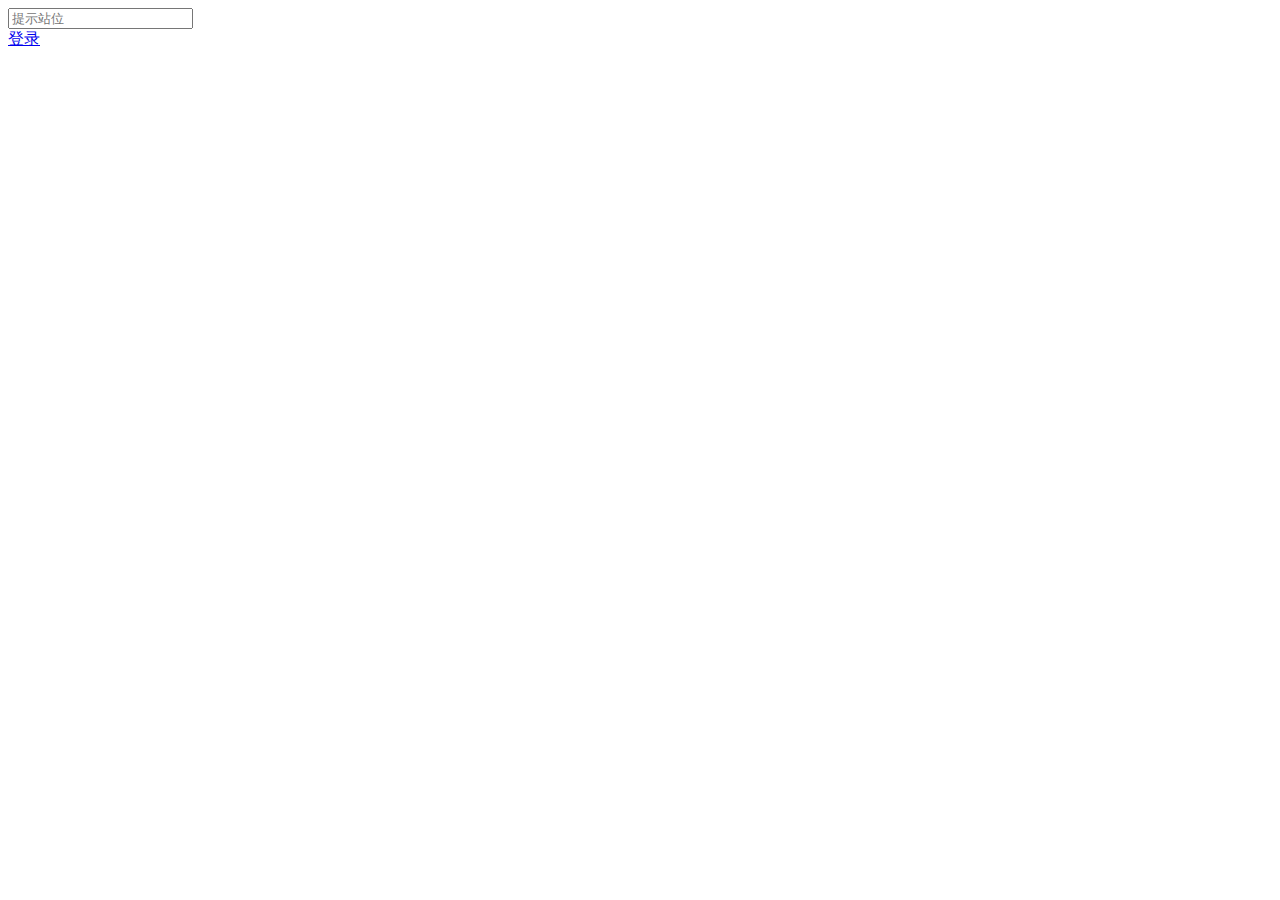
==== index.html @ ba0cc5df "小项目" ====
<!DOCTYPE html>
<html lang="en">

<head>
    <meta charset="UTF-8">
    <meta name="viewport" content="width=device-width, initial-scale=1.0">
    <meta http-equiv="X-UA-Compatible" content="ie=edge">
    <title>首页</title>
    <link rel="stylesheet" href="../darkhorse/css" type="text/css" />


</head>

<body>
    <header class="hm_header">
        <div class="hm_header_box">
            <a href="#" class="icon_logo"></a>
            <!-- 搜索按钮 -->
            <form action="#">
                <span class="icon_search"></span>
                <input type="search" placeholder="提示站位" />
            </form>
            <a href="#" class="login">登录</a>
        </div>
    </header>
    <!-- 轮播图 -->

</body>

</html>
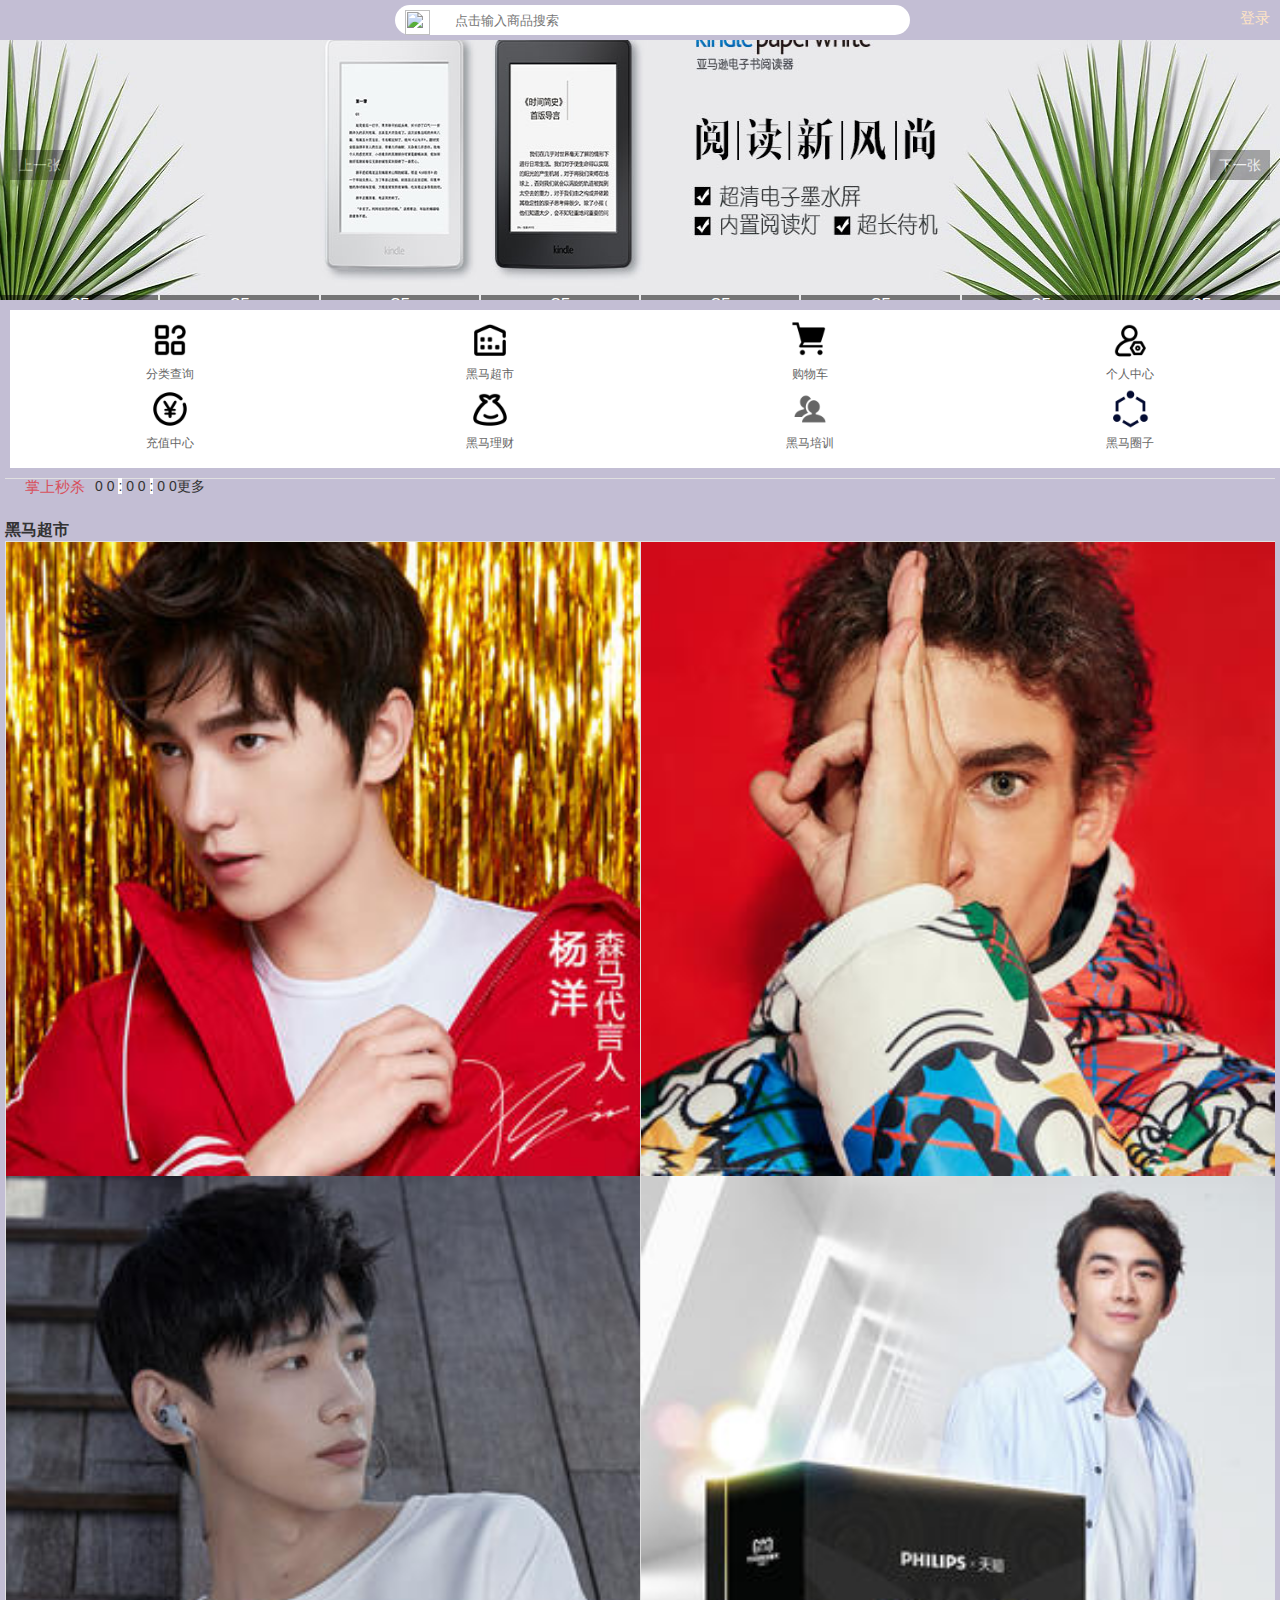
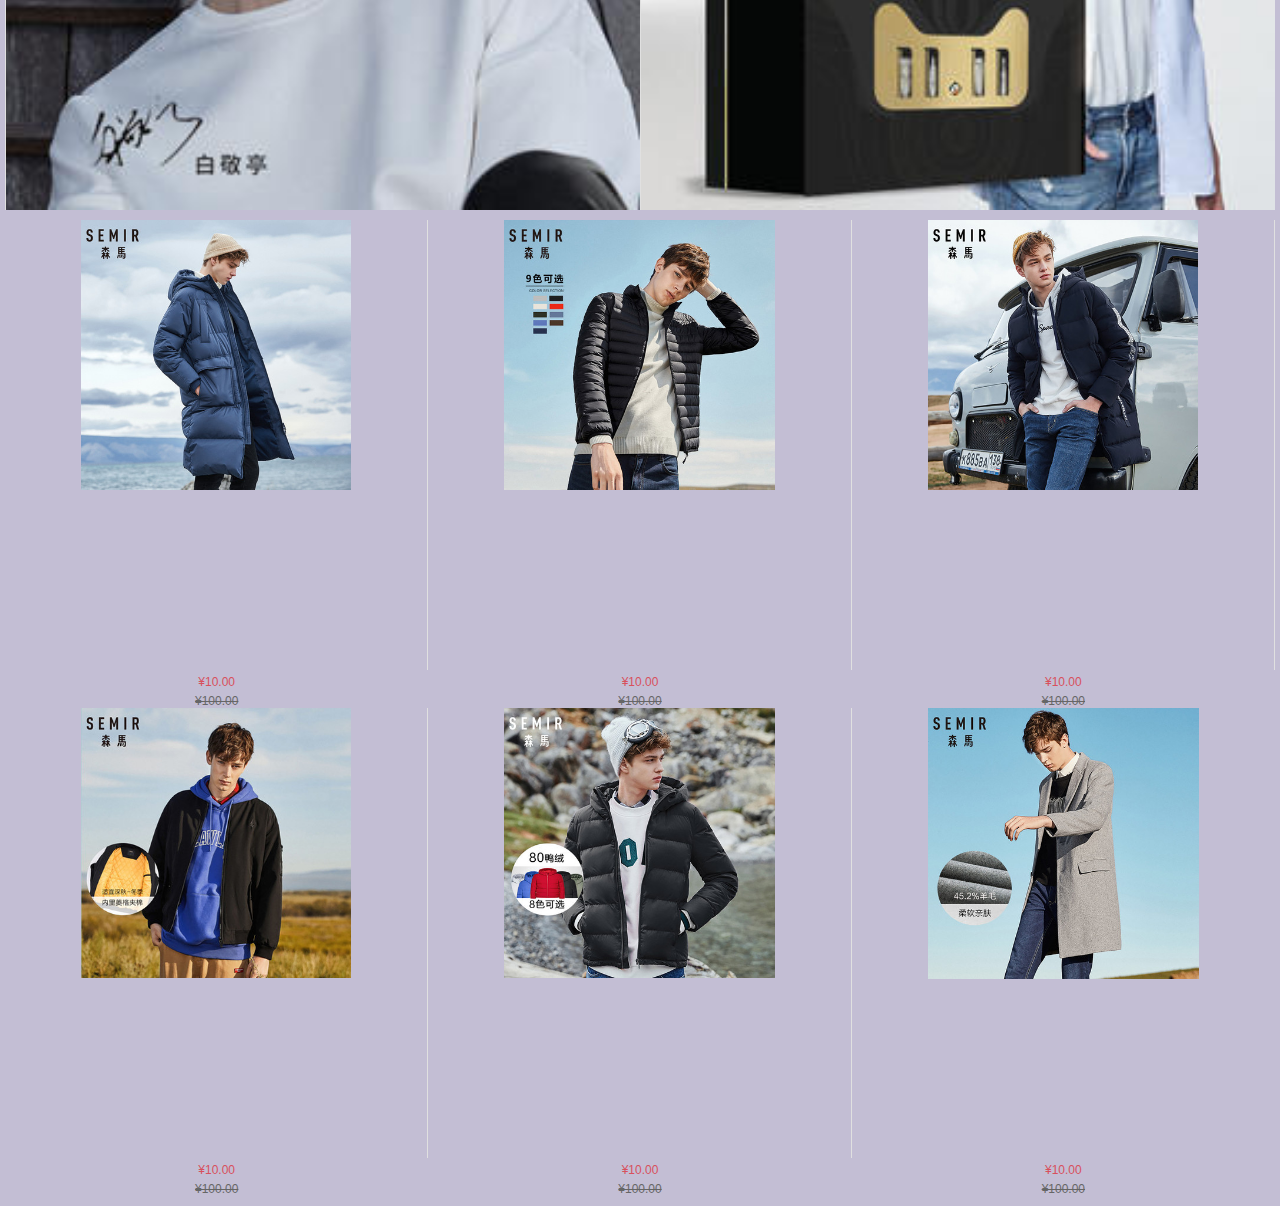
==== commit ec2ddc24: "黑马商城" ====
--- a/index.html
+++ b/index.html
@@ -1,29 +1,244 @@
 <!DOCTYPE html>
-<html lang="en">
+<html>
 
 <head>
     <meta charset="UTF-8">
-    <meta name="viewport" content="width=device-width, initial-scale=1.0">
+    <meta name="viewport" content="width=device-width, user-scalable=no, initial-scale=1.0">
     <meta http-equiv="X-UA-Compatible" content="ie=edge">
-    <title>首页</title>
-    <link rel="stylesheet" href="../darkhorse/css" type="text/css" />
-
-
-</head>
+    <title>黑马商城</title>
+    <link rel="stylesheet" href="index.css">
+    <link rel="stylesheet" href="bese.css">
+    <style>
+        @media screen and (max-width: 540px){
+            .prdouct_box{
+                padding-top: 10px;
+          }
+          .hm_sk .product_box_con>ul>li>a{
+            height: 80px;
+          }
+
+        }
+        @media (min-width: 541px) and (max-width: 960px){
+            .prdouct_box{
+                padding-top: 150px;
+            }
+        }
+        @media screen and (min-width: 961px){
+            .prdouct_box{
+                padding-top: 40px;
+            }
+            .hm_sk .product_box_con>ul>li>a{
+            height: 450px;
+          }
+        }
+    </style>
+</head lang="en">
 
 <body>
-    <header class="hm_header">
-        <div class="hm_header_box">
+    <!-- 搜索栏 -->
+    <header class="header">
+        <div class="header_box">
             <a href="#" class="icon_logo"></a>
             <!-- 搜索按钮 -->
             <form action="#">
-                <span class="icon_search"></span>
-                <input type="search" placeholder="提示站位" />
+                <span class="icon_search"><img src="https://ss0.bdstatic.com/70cFuHSh_Q1YnxGkpoWK1HF6hhy/it/u=65264689,2445065451&fm=26&gp=0.jpg "
+                        width="25px" height="25px"></span>
+                <input type="search" placeholder="点击输入商品搜索" />
             </form>
             <a href="#" class="login">登录</a>
         </div>
     </header>
     <!-- 轮播图 -->
+    <div class="slider">
+        <div id="images">
+            <a href="#" class="displayImg"><img src="images/01.jpg" alt=""></a>
+            <a href="#" class="hiddenImg"><img src="images/02.jpg" alt=""></a>
+            <a href="#" class="hiddenImg"><img src="images/03.jpg" alt=""></a>
+            <a href="#" class="hiddenImg"><img src="images/04.jpg" alt=""></a>
+            <a href="#" class="hiddenImg"><img src="images/05.jpg" alt=""></a>
+            <a href="#" class="hiddenImg"><img src="images/06.jpg" alt=""></a>
+            <a href="#" class="hiddenImg"><img src="images/07.jpg" alt=""></a>
+            <a href="#" class="hiddenImg"><img src="images/08.jpg" alt=""></a>
+        </div>
+        <div>
+            <p class="leftButton btn">上一张</p>
+            <p class="rightButton btn"> 下一张</p>
+        </div>
+        <ul class="txt-box">
+            <li class="txtItem normalColor">
+                <p>QF</p>
+                <p>YT</p>
+            </li>
+            <li class="txtItem normalColor">
+                <p>QF</p>
+                <p>YT</p>
+            </li>
+            <li class="txtItem normalColor">
+                <p>QF</p>
+                <p>YT</p>
+            </li>
+            <li class="txtItem normalColor">
+                <p>QF</p>
+                <p>YT</p>
+            </li>
+            <li class="txtItem normalColor">
+                <p>QF</p>
+                <p>YT</p>
+            </li>
+            <li class="txtItem normalColor">
+                <p>QF</p>
+                <p>YT</p>
+            </li>
+            <li class="txtItem normalColor">
+                <p>QF</p>
+                <p>YT</p>
+            </li>
+            <li class="txtItem normalColor">
+                <p>QF</p>
+                <p>YT</p>
+            </li>
+        </ul>
+    </div>
+    <script src="js/test2.js"></script>
+
+    <!-- 商品分类 -->
+
+    <nav class="hm-nav">
+        <ul class="clearfix">
+            <li>
+                <a href="category.html">
+                    <img src="images/09.png" alt="">
+                    <p>分类查询</p>
+                </a>
+            </li>
+            <li>
+                <a href="">
+                    <img src="images/12.png" alt="">
+                    <p>黑马超市</p>
+                </a>
+            </li>
+            <li>
+                <a href="cart.html">
+                    <img src="images/14.png" alt="">
+                    <p>购物车</p>
+                </a>
+            </li>
+            <li>
+                <a href="">
+                    <img src="images/11.png" alt="">
+                    <p>个人中心</p>
+                </a>
+            </li>
+            <li>
+                <a href="">
+                    <img src="images/13.png" alt="">
+                    <p>充值中心</p>
+                </a>
+            </li>
+            <li>
+                <a href="">
+                    <img src="images/16.png" alt="">
+                    <p>黑马理财</p>
+                </a>
+            </li>
+            <li>
+                <a href="">
+                    <img src="images/15.png" alt="">
+                    <p>黑马培训</p>
+                </a>
+            </li>
+            <li>
+                <a href="">
+                    <img src="images/10.png" alt="">
+                    <p>黑马圈子</p>
+                </a>
+            </li>
+        </ul>
+    </nav>
+
+    <!-- 商品和秒杀区 -->
+    <main class="hm_product">
+        <!-- 商品盒子 -->
+        <section class="hm_product_box hm_sk">
+            <!-- 头部 -->
+            <div class="product_box_tit no_boder">
+                <div class="f_left m_110">
+                    <span class="sk_icon"></span>
+                    <span class="sk_name m_110">掌上秒杀</span>
+                    <div class=" sk_time m_110">
+                        <span>0</span>
+                        <span>0</span>
+                        <span>:</span>
+                        <span>0</span>
+                        <span>0</span>
+                        <span>:</span>
+                        <span>0</span>
+                        <span>0</span>
+                    </div>
+                </div>
+                <div class="f_right m_r10"><a href="#">更多</a></div>
+            </div>
+
+
+            <div>
+                <section>
+                    <!-- 商品盒子 -->
+                    <section class="prdouct_box">
+                        <div class=" product_box_tit">
+                            <h3>黑马超市</h3>
+                        </div>
+                        <div class="product_box_con clearfix">
+                            <a href="#" class="f_left w_50 b_right"><img src="images/TB10dirkxjaK1RjSZFASuvdLFXa.jpg_288x480Q75s0[1].jpg"
+                                    alt=""></a>
+                            <a href="#" class="f_right w_50 b_bottom"><img src="images/TB1aqj2l7voK1RjSZFNSuwxMVXa.jpg_288x480Q75s0[1].jpg"
+                                    alt=""></a>
+                            <a href="#" class="f_right w_50 b_bottom"><img src="images/TB1dKhdjxTpK1RjSZR0XXbEwXXa.jpg_288x480Q75s0[1].jpg"
+                                    alt=""></a>
+                            <a href="#" class="f_right w_50 b_bottom"><img src="images/TB1Pk5_lSzqK1RjSZPcSuvTepXa.jpg_288x480Q75s0[1].jpg"
+                                    alt=""></a>
+                        </div>
+                    </section>
+                </section>
+            </div>
+
+            <div class="product_box_con">
+                <ul class="clearfix">
+                    <li>
+                        <a href="#"><img src="images/O1CN011LUM8iVYF53c3Q6_!!0-juitemmedia.jpg_460x460Q90[1].jpg" alt=""></a>
+                        <p>&yen;10.00</p>
+                        <p>&yen;100.00</p>
+                    </li>
+                    <li>
+                        <a href="#"> <img src="images/O1CN011LUM8raR9iPgoub_!!0-juitemmedia.jpg_460x460Q90[1].jpg" alt=""></a>
+                        <p>&yen;10.00</p>
+                        <p>&yen;100.00</p>
+                    </li>
+                    <li>
+                        <a href="#"> <img src="images/O1CN011LUM8uLtDuga8w5_!!0-juitemmedia.jpg_460x460Q90[1].jpg" alt=""></a>
+                        <p>&yen;10.00</p>
+                        <p>&yen;100.00</p>
+                    </li>
+                    <li>
+                        <a href="#"> <img src="images/O1CN011LUM9KyuX2wuoRu_!!0-juitemmedia.jpg_400x400Q90[1].jpg" alt=""></a>
+                        <p>&yen;10.00</p>
+                        <p>&yen;100.00</p>
+                    </li>
+                    <li>
+                        <a href="#"> <img src="images/O1CN011LUM9M4WZe5r9wo_!!0-juitemmedia.jpg_460x460Q90[1].jpg" alt=""></a>
+                        <p>&yen;10.00</p>
+                        <p>&yen;100.00</p>
+                    </li>
+                    <li>
+                        <a href="#"> <img src="images/O1CN01r2xKcV1LUM9MHatAT_!!0-juitemmedia.jpg_460x460Q90[1].jpg"alt=""></a>
+                        <p>&yen;10.00</p>
+                        <p>&yen;100.00</p>
+                    </li>
+                </ul>
+            </div>
+        </section>
+
+    </main>
+    </div>
 
 </body>
 
--- a/index.css
+++ b/index.css
@@ -0,0 +1,319 @@
+
+/* 搜索栏分界线 */
+.header{
+    position: fixed;
+    left:0;
+    top: 0;
+    height: 40px;
+    width: 100%;
+    z-index: 1000;
+    background-color:#c3bed4;
+}
+.header_box{
+    width: 100%;
+    max-width: 640px;
+    min-width: 300px;
+    margin: 0 auto;
+    background-position: 0 -103px;
+    top: 4px;
+    left: 10px;
+}
+.login{
+    width: 50px;
+    height: 40px;
+    line-height: 35px;
+    text-align: center;
+    color: bisque;
+    position: absolute;
+    right: 0;
+    top: 0;
+    font-size: 15px;
+}
+form{
+    width: 100%;
+    padding-left: 75px;
+    padding-right: 50px;
+    height: 40px;
+    position: relative;
+}
+input{
+    width: 100%;
+    height: 30px;
+    border-radius: 30px;
+    margin-top: 5px;
+    padding-left: 60px;
+
+}
+.icon_search{
+    height: 20px;
+    width: 20px;
+    position:absolute;
+    background-position: -60px -109px;
+    top: 10px;
+    left:85px;
+}
+/* 轮播图 */
+.slider{
+    width: 100%;
+    height: 300px;
+    margin: 0 auto;
+    position: relative;
+    overflow: hidden;
+}
+.displayImg> img{
+     transition: opacity 1s linear;
+    opacity: 1;
+    width:  100%; 
+    height: 300px;    
+    margin: 0 auto; 
+}
+
+#images{
+    position: relative;
+    width: 100%;
+}
+
+#images>a{
+    transition:  opacity 1s linear;
+    position: absolute;
+    top: 0;
+    left: 0;
+    width: 100%;
+}
+.displayImg{
+    opacity: 1;
+}
+
+.hiddenImg{
+ opacity: 0;
+}
+
+.btn{
+    position: absolute;
+    top:50%;
+    width: 60px;
+    height: 30px;
+    background-color: #000;
+    opacity: 0.3;
+    color: #fff;
+    cursor: pointer;
+    text-align: center;
+    line-height: 30px;
+    background-position: center;
+}
+
+.rightButton{
+    right:10px;
+}
+
+.leftButton{
+    left:10px;
+}
+
+.txt-box{
+
+
+    width: 100%;
+    height:5px;
+    list-style: none;
+    position: absolute;    
+    left: 0;
+    bottom: 0;
+    display: flex;
+    z-index: 5;
+    transition: height 0.1s linear 0s;
+}
+
+.txt-box:hover{
+    height: 40px;
+}
+
+.txtItem{
+    width: 12.5%;
+    margin-right: 2px;
+    color: #fff;
+    text-align: center;    
+}
+.txtItem:last-child{
+    margin:0;
+}
+
+.txtItem:hover,.heighlightColor{
+    background-color:rgb(252, 164, 2);
+}
+
+.normalColor{
+    background-color:rgba(0,0,0,0.5);
+}
+/* 导航栏 */
+
+    .hm-nav{
+        width: 100%;
+        background: #fff;
+        /* border-bottom: 1px solid #e0e0e0; */
+        margin: 10px;
+    }
+    .hm-nav>ul{
+        width: 100%;
+        padding: 10px 0;
+    }
+    .hm-nav>ul>li{
+        width: 25%;
+        float: left;
+        list-style: none;
+        
+    }
+    .hm-nav>ul>li>a{
+        display: block;
+
+    }
+    .hm-nav>ul>li>a>img{
+     width: 40px;
+     height: 40px;
+     display: block;
+     margin: 0 auto;
+    
+    }
+    .hm-nav>ul>li>a>p{
+        text-align: center;
+        color: #666;
+        font-size: 12px;
+        padding: 6px 0;
+    }
+    /* 商品区 */
+    .hm_product{
+       
+        padding: 0 5px;
+    }
+    .product_box{
+        width: 100%;
+        background: #fff;
+        margin-top: 10px;
+        box-shadow: 0 0 1px #e0e0e0;
+    }
+    .product_box_tit{
+        /* height: 32px;
+        line-height: 32px; */
+        border-bottom: 1px solid #e0e0e0;
+    }
+    .product_box_tit.no_border{
+        border-bottom: none;
+    }
+    .product_box_tit>h2{
+        font-weight: normal;
+        font-size: 15px;
+        padding-left: 20px;
+        position: relative;
+        color:black;
+    }
+    .h2::before{
+        content: "";
+        position:absolute;
+        top: 10px;
+        left: 10px;
+        width: 3px;
+        height: 12px;
+        background: #d8505c; 
+    }
+    /* 掌上秒杀 */
+    hm_sk{ }
+    sk_icon{
+        background: url("") no-repeat;
+        background-size: 16px;
+        height: 20px;
+        float: left;
+        margin-top: 6px;
+    }
+    .sk_name{
+        color: #d8505c;
+        font-size: 15px;
+        float: left;
+    }
+    .sk_time{
+        float: left;
+        /* margin-top: 8px; */
+
+    }
+    .sk_name>span{
+        float: left;
+        width: 15px;
+        height: 15px;
+        line-height: 15px;
+        text-align: center;
+        background: #333;
+        color: #fff;
+        margin-left: 3px;
+    }
+    .hm_sk .sk_time>span:nth-child(3n)
+{
+    background: #fff;
+    color: #333;
+    width: 5px;
+}
+.hm_sk .product_box_con>ul
+{
+width: 100%;
+font-size: 12px;
+padding: 10px 0;
+}
+.hm_sk .product_box_con>ul>li
+{
+    width: 33.333%;
+    float: left;
+    text-align: center;
+}
+.hm_sk .product_box_con>ul>li>a
+{
+    display: block;
+    width: 100%;
+    /* height: 80px; */
+    border-right: 1px solid #e0e0e0;
+}
+.hm_sk .product_box_con>ul>li:last-child>a
+{
+    border-right: 0;
+}
+.hm_sk .product_box_con>ul>li>a>img
+{
+    width: 64%;
+    display: block;
+    margin: 0 auto;
+}
+.hm_sk .product_box_con>ul>li>p:first-of-type
+{
+    color: #d8505c;
+    padding-top: 5px;
+}
+.hm_sk .product_box_con>ul>li>p:last-of-type
+{
+    text-decoration: line-through;
+    color: #666;
+    padding-top: 5px;
+}
+/* 组合样式 */
+.w_50
+{
+    width: 50%;
+    display: block;
+}
+.w_50>img
+{
+    display: block;
+    width: 100%;
+   
+    
+    
+    
+}
+.b_left
+{
+    border-left: 1px solid #e0e0e0;
+}
+.b_right
+{
+    border-left: 1px solid #e0e0e0;
+}
+.b_bottom
+{
+    border-left: 1px solid #e0e0e0;
+}
--- a/bese.css
+++ b/bese.css
@@ -0,0 +1,119 @@
+*,
+::before,
+::after{
+margin:0;
+padding:0;
+-webkit-tap-highlight-color: antiquewhite;
+-webkit-box-sizing: border-box;
+box-sizing: border-box;
+
+}
+body{
+    font-size: 14px;
+    font-family:"Microsoft yaHei",sans-serif;
+    color: #333;
+    background-color: #c3bed4;
+}
+
+a{
+    color: #333;
+    text-decoration: none;
+}
+a:hover
+{
+    text-decoration: none;
+}
+ul,ol{
+    list-style: none;
+}
+input{
+    border: none;
+    outline: none;
+    
+    -webkit-appearance: none;
+} 
+/* 通用*/
+ .f_left
+{
+    float: left;
+}
+.f_right
+{
+    float: left;
+}
+.clearfix::before,.clearfix::after
+{
+    content: "";
+    height: 0;
+    line-height: 0;
+    display: block;
+    visibility: hidden;
+    clear: both;
+}
+[class^="icon_"]
+{
+    
+   
+     background-size: 200px 200px;  
+}
+.m_110
+{
+    margin-left: 10px;
+}
+.m_r10
+{
+    margin-right: 10px;
+}
+.m_b10
+{
+    margin-bottom: 10px;
+}
+.m_t10
+{
+    margin-top: 10px;
+} 
+/* 定义顶部通栏 */
+.hm_topBar
+{
+    width: 100%;
+    height: 45px;
+    background: url(tp\9.png)repeat-x;
+    background-size: 1px 44px;
+    border-bottom: 1px solid #ccc;
+    /* position: absolute; */
+}
+.hn_topBar>[class^="icon_"]
+{
+    position: absolute;
+    top: 0;
+    height: 44px;
+    width: 40px;
+    padding:12px 10px;
+    background-clip: content-box;
+    background-origin: content-box; 
+}
+.hm_topBar>.icon_back
+{
+    left: 0;
+    background-position: -20px 0;
+}
+.hm_topBar>form
+{
+    
+    width: 100%;
+    height: 44px;
+    /* padding: 0 40px; */
+}
+
+
+
+
+.hm_topBar>form>input
+{
+    width: 100%;
+    border: 1px solid #e0e0e0;
+    border-radius: 4px;
+    height: 30px;
+    margin-top: 7px;
+}
+
